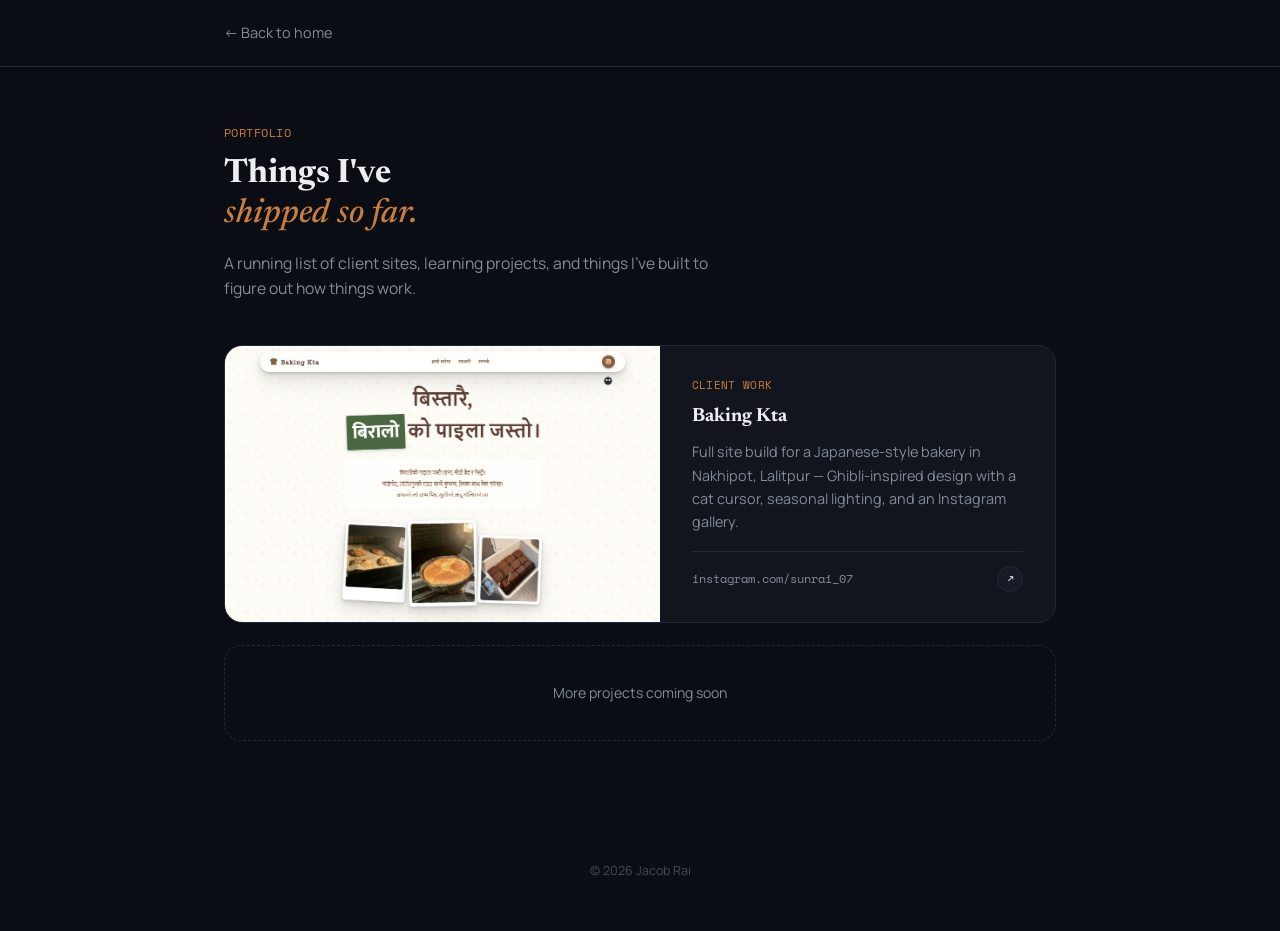
==== projects.html @ 1ebec1ce "added projects" ====
<!DOCTYPE html>
<html lang="en">
<head>
<meta charset="UTF-8">
<meta name="viewport" content="width=device-width, initial-scale=1.0">
<title>Projects — Jacob Rai</title>
<meta name="description" content="Web projects by Jacob Rai — client sites, learning projects, and things built along the way.">
<link rel="preconnect" href="https://fonts.googleapis.com">
<link href="https://fonts.googleapis.com/css2?family=Newsreader:ital,wght@0,600;0,700;1,500&family=Manrope:wght@400;500;600;700&family=Space+Mono:wght@400;700&display=swap" rel="stylesheet">
<style>
  :root {
    --bg: #0A0D13;
    --card: #12151E;
    --surface: #171B26;
    --ink: #ECEEF1;
    --muted: #838C99;
    --accent: #C77E3E;
    --accent-ink: #12151E;
    --line: #232838;
  }

  * { box-sizing: border-box; }
  html { scroll-behavior: smooth; }
  @media (prefers-reduced-motion: reduce) {
    html { scroll-behavior: auto; }
    * { transition: none !important; animation: none !important; }
  }

  body {
    margin: 0;
    min-height: 100vh;
    background: var(--bg);
    font-family: 'Manrope', system-ui, sans-serif;
    color: var(--ink);
    line-height: 1.6;
  }

  a { color: inherit; }
  img { max-width: 100%; display: block; }

  .mono { font-family: 'Space Mono', monospace; }

  .wrap {
    max-width: 880px;
    margin: 0 auto;
    padding: 0 24px;
  }

  @keyframes rise {
    from { opacity: 0; transform: translateY(14px); }
    to { opacity: 1; transform: translateY(0); }
  }

  /* ---------- Topbar ---------- */
  .topbar {
    border-bottom: 1px solid var(--line);
    padding: 20px 0;
  }

  .back-link {
    display: inline-flex;
    align-items: center;
    gap: 8px;
    text-decoration: none;
    color: var(--muted);
    font-size: 0.9rem;
    transition: color 0.2s ease;
  }
  .back-link:hover { color: var(--accent); }

  /* ---------- Header ---------- */
  .page-header {
    padding: 56px 0 44px;
    animation: rise 0.6s ease-out both;
  }

  .section-label {
    font-family: 'Space Mono', monospace;
    font-size: 0.76rem;
    letter-spacing: 0.04em;
    color: var(--accent);
    margin-bottom: 12px;
  }

  .page-header h1 {
    font-family: 'Newsreader', serif;
    font-weight: 700;
    font-size: 2.1rem;
    line-height: 1.2;
    margin: 0 0 16px;
  }

  .page-header h1 em {
    font-style: italic;
    color: var(--accent);
    font-weight: 500;
  }

  .page-header p {
    color: var(--muted);
    max-width: 52ch;
    margin: 0;
    font-size: 0.98rem;
  }

  /* ---------- Project cards ---------- */
  .projects-section { padding-bottom: 90px; }

  .featured-project {
    background: var(--card);
    border: 1px solid var(--line);
    border-radius: 18px;
    overflow: hidden;
    display: grid;
    grid-template-columns: 1.1fr 1fr;
    text-decoration: none;
    color: inherit;
    margin-bottom: 22px;
    transition: border-color 0.3s ease, transform 0.3s ease, box-shadow 0.3s ease;
    animation: rise 0.6s ease-out both;
    animation-delay: 0.05s;
  }

  .featured-project:hover {
    border-color: var(--accent);
    transform: translateY(-6px);
    box-shadow: 0 18px 40px -12px rgba(199, 126, 62, 0.35);
  }

  .thumb {
    background: var(--surface);
    display: flex;
    align-items: center;
    justify-content: center;
    color: var(--muted);
    font-size: 0.85rem;
    min-height: 200px;
    overflow: hidden;
  }

  .thumb img {
    width: 100%;
    height: 100%;
    object-fit: cover;
    object-position: top;
    transition: transform 0.5s ease;
  }

  .featured-project:hover .thumb img {
    transform: scale(1.07);
  }

  .featured-body {
    padding: 30px 32px;
    display: flex;
    flex-direction: column;
  }

  .project-grid {
    display: grid;
    grid-template-columns: 1fr 1fr;
    gap: 20px;
  }

  .card {
    background: var(--card);
    border: 1px solid var(--line);
    border-radius: 18px;
    overflow: hidden;
    display: flex;
    flex-direction: column;
    text-decoration: none;
    color: inherit;
    transition: border-color 0.3s ease, transform 0.3s ease, box-shadow 0.3s ease;
    animation: rise 0.6s ease-out both;
    animation-delay: 0.1s;
  }

  .card:hover {
    border-color: var(--accent);
    transform: translateY(-6px);
    box-shadow: 0 18px 40px -12px rgba(199, 126, 62, 0.35);
  }

  .card-thumb {
    background: var(--surface);
    aspect-ratio: 16/10;
    display: flex;
    align-items: center;
    justify-content: center;
    color: var(--muted);
    font-size: 0.82rem;
    overflow: hidden;
  }

  .card-thumb img {
    width: 100%;
    height: 100%;
    object-fit: cover;
    transition: transform 0.5s ease;
  }

  .card:hover .card-thumb img {
    transform: scale(1.07);
  }

  .card-body {
    padding: 22px;
    display: flex;
    flex-direction: column;
    flex: 1;
  }

  .cat-tag {
    font-family: 'Space Mono', monospace;
    font-size: 0.7rem;
    letter-spacing: 0.03em;
    color: var(--accent);
    margin-bottom: 8px;
  }

  .card h3, .featured-body h3 {
    font-family: 'Newsreader', serif;
    font-weight: 700;
    font-size: 1.2rem;
    margin: 0 0 8px;
  }

  .card p, .featured-body p {
    color: var(--muted);
    font-size: 0.9rem;
    margin: 0 0 18px;
  }

  .card-footer {
    margin-top: auto;
    display: flex;
    justify-content: space-between;
    align-items: center;
    padding-top: 14px;
    border-top: 1px solid var(--line);
    font-family: 'Space Mono', monospace;
    font-size: 0.76rem;
    color: var(--muted);
  }

  .link-dot {
    width: 26px;
    height: 26px;
    border-radius: 50%;
    background: var(--surface);
    border: 1px solid var(--line);
    display: flex;
    align-items: center;
    justify-content: center;
    font-size: 0.75rem;
    color: var(--ink);
    flex-shrink: 0;
    transition: transform 0.3s ease, background 0.3s ease, border-color 0.3s ease, color 0.3s ease;
  }

  .featured-project:hover .link-dot,
  .card:hover .link-dot {
    transform: translate(3px, -3px);
    background: var(--accent);
    border-color: var(--accent);
    color: var(--accent-ink);
  }

  .more-soon {
    border: 1px dashed var(--line);
    border-radius: 18px;
    margin-top: 22px;
    padding: 36px;
    text-align: center;
    color: var(--muted);
    font-size: 0.88rem;
  }

  footer {
    text-align: center;
    padding: 30px 0 50px;
    color: var(--muted);
    opacity: 0.5;
    font-size: 0.78rem;
  }

  @media (max-width: 700px) {
    .featured-project { grid-template-columns: 1fr; }
    .project-grid { grid-template-columns: 1fr; }
  }

  :focus-visible {
    outline: 2px solid var(--accent);
    outline-offset: 2px;
  }
</style>
</head>
<body>

<div class="topbar">
  <div class="wrap">
    <a href="index.html" class="back-link">← Back to home</a>
  </div>
</div>

<div class="wrap">
  <div class="page-header">
    <div class="section-label mono">PORTFOLIO</div>
    <h1>Things I've<br><em>shipped so far.</em></h1>
    <p>A running list of client sites, learning projects, and things I've built to figure out how things work.</p>
  </div>
</div>

<section class="projects-section">
  <div class="wrap">

    <a href="projects/bakery/baking-kta.html" class="featured-project">
      <div class="thumb"><img src="[data-uri]" alt="Baking Kta website screenshot"></div>
      <div class="featured-body">
        <div class="cat-tag mono">CLIENT WORK</div>
        <h3>Baking Kta</h3>
        <p>Full site build for a Japanese-style bakery in Nakhipot, Lalitpur — Ghibli-inspired design with a cat cursor, seasonal lighting, and an Instagram gallery.</p>
        <div class="card-footer">
          <span>instagram.com/sunrai_07</span>
          <span class="link-dot">↗</span>
        </div>
      </div>
    </a>

    <div class="more-soon">More projects coming soon</div>
  </div>
</section>

<footer>© 2026 Jacob Rai</footer>

</body>
</html>
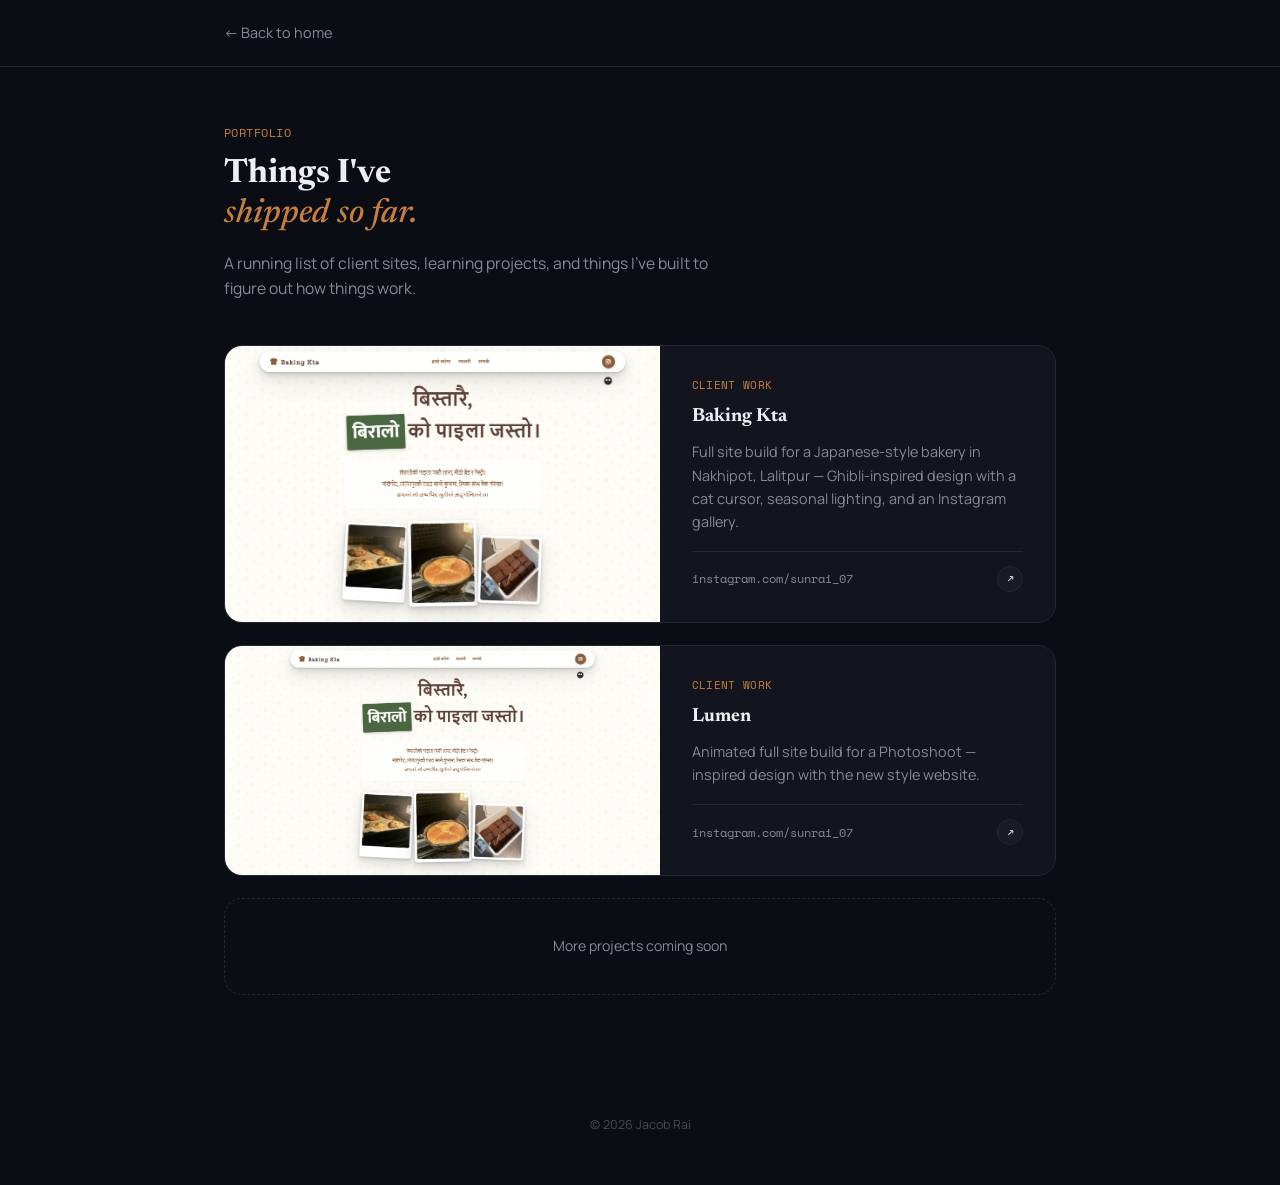
==== commit 63441771: "lumen-testing" ====
--- a/projects.html
+++ b/projects.html
@@ -328,6 +328,19 @@
       </div>
     </a>
 
+    <a href="projects/Lumen/index.html" class="featured-project">
+      <div class="thumb"><img src="[data-uri]